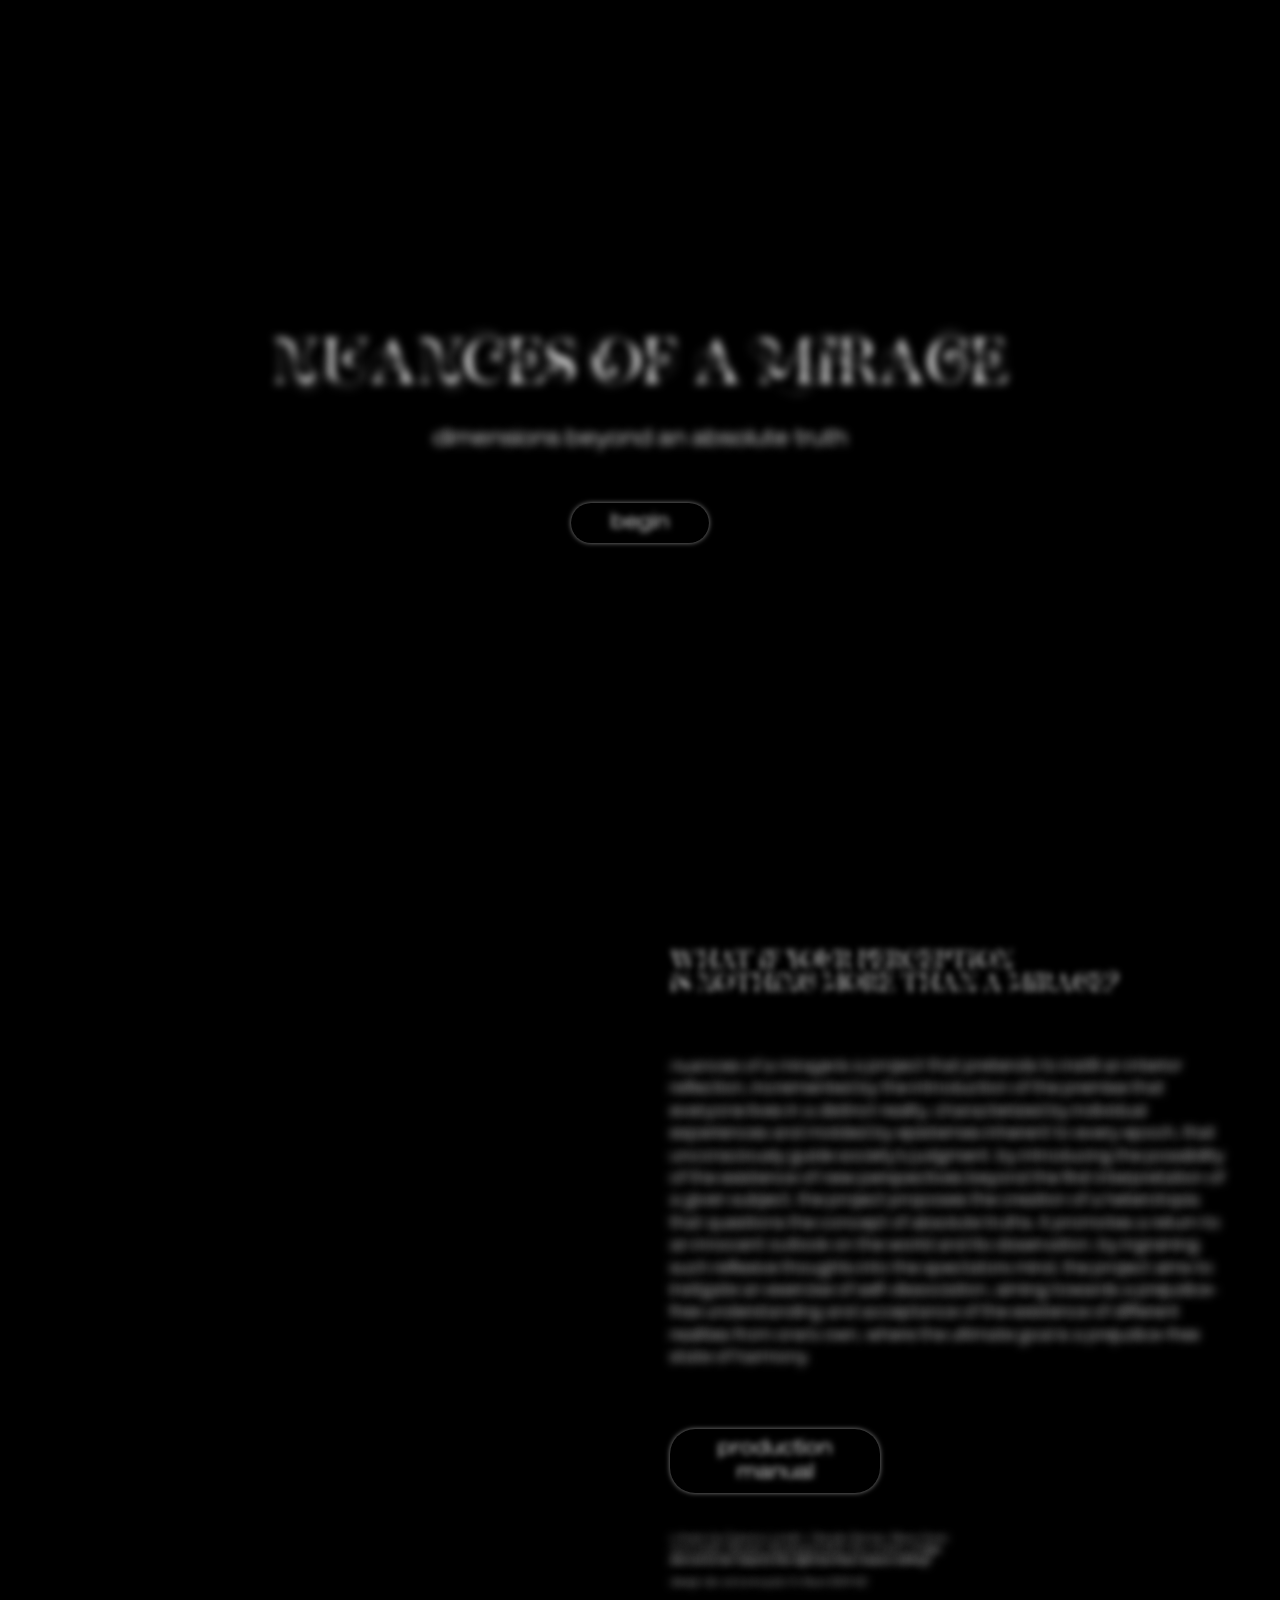
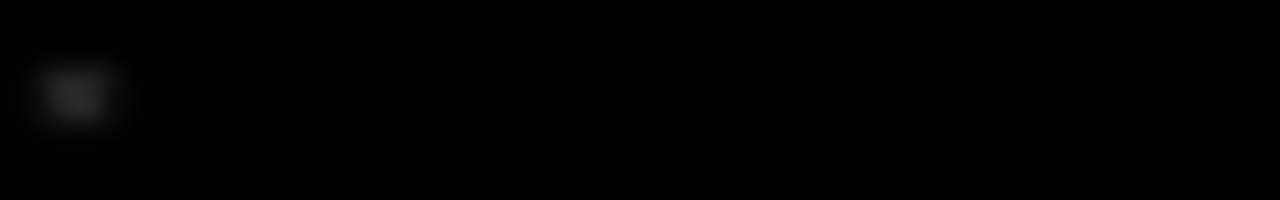
==== index.html @ ebb45f83 "Add files via upload" ====
<!DOCTYPE html>
<html>

<head>
    <meta charset="UTF-8" />
    <meta http-equiv="X-UA-Compatible" content="IE=edge" />
    <meta name="viewport" content="width=device-width, initial-scale=1.0" />
    <link rel="stylesheet" type="text/css" href="css/style.css" />
    <title>nuances of a mirage</title>
</head>

<body>
    <!-- bg -->
    <video autoplay loop muted src="css/data/bgvideo.mp4" class="video-bg"></video>

    <!-- cursor -->
    <div id="cursor"></div>

    <!-- content -->
    <div class="content">
        <section>

            <!-- landing page -->
            <div class="title-section">
                <div class="title-div">
                    <div class="title">
                        <!-- <img src="css/data/sequece.gif"> -->
                        <h1>nuances of a mirage</h1>
                    </div>
                    <div class="subtitle">
                        <p>dimensions beyond an absolute truth</p>
                    </div>
                </div>
                <div class="button"><a href="projectroom.html">begin</a></div>
            </div>

            <!-- about -->
            <div class="about-section">
                <div class="video-div">
                    <div class="watchtrailer">
                        <div class="watchtrailer-button"><a href="#">watch trailer</a></div>
                    </div>
                    <video class="actual-video" autoplay loop muted src="css/data/teaserr.mp4"></video>
                </div>
                <div class="about-div">
                    <div class="mote">
                        <p>what if your perception <br> is nothing more than a mirage?</p>
                    </div>
                    <div class="about-text">
                        <p><i>nuances of a mirage</i> is a project that pretends
                            to instill an interior reflection, incremented by the introduction of
                            the premise that everyone lives in a distinct reality, characterized by
                            individual experiences and molded by epistemes inherent to every epoch,
                            that unconsciously guide society’s judgment. by introducing the possibility
                            of the existence of new perspectives beyond the first interpretation of a
                            given subject, the project proposes the creation of a heterotopia that
                            questions the concept of absolute truths. it promotes a return to an innocent
                            outlook on the world and its observation. by ingraining such reflexive thoughts
                            into the spectators mind, the project aims to instigate an exercise of
                            self-dissociation,
                            aiming towards a prejudice-free understanding and acceptance of the existence of
                            different realities from one’s own, where the ultimate goal is a prejudice-free state
                            of harmony.</p>
                    </div>
                    <div class="manual-button-div">
                        <div class="button"><a href="manual.html">production manual</a></div>
                    </div>
                    <div class="credits">
                        <p>a fiction by Catarina Landim, Cláudia Gomes, Maria Horta and Vadym Skaskiv developed
                            within
                            the context of <b> now she turns her head to the right but that means nothing*</b></p>
                        <br>
                        <p>design de comunicação VI_fbaul 2021/22</p>
                    </div>
                </div>
            </div>
        </section>
    </div>

    <!-- script -->
    <script src="js/script.js"></script>
</body>

</html>
---- css/style.css ----
@font-face {
  font-family: moreAloof;
  src: url(data/MoreAloofTypeface.otf);
}

@font-face {
  font-family: helveticaExt;
  src: url(data/HelveticaNeue-LightExt.otf);
}

@font-face {
  font-family: helveticaExtIt;
  src: url(data/HelveticaNeue-LightExtObl.otf);
}

* {
  margin: 0;
  padding: 0;
  cursor: none;
  -webkit-box-sizing: border-box;
          box-sizing: border-box;
}

body {
  position: relative;
  width: 100%;
  background-color: #000;
  display: -webkit-box;
  display: -ms-flexbox;
  display: flex;
  -webkit-box-orient: vertical;
  -webkit-box-direction: normal;
      -ms-flex-direction: column;
          flex-direction: column;
  -webkit-box-align: center;
      -ms-flex-align: center;
          align-items: center;
}

.video-bg {
  position: absolute;
  right: 0;
  bottom: 0;
  min-height: 100%;
  min-width: 100%;
}

#cursor {
  position: absolute;
  width: 30px;
  height: 30px;
  border-radius: 50px;
  background: #fff;
  pointer-events: none;
  -webkit-transform: translate(-50%, -50%);
          transform: translate(-50%, -50%);
  mix-blend-mode: soft-light;
  -webkit-transform-origin: 80% 80%;
          transform-origin: 80% 80%;
  -webkit-transition: -webkit-transform 0.5s ease-in-out;
  transition: -webkit-transform 0.5s ease-in-out;
  transition: transform 0.5s ease-in-out;
  transition: transform 0.5s ease-in-out, -webkit-transform 0.5s ease-in-out;
  -webkit-animation: borderAnim 4s linear infinite;
          animation: borderAnim 4s linear infinite;
  -webkit-animation-name: none;
          animation-name: none;
  z-index: 999;
}

.content {
  width: 100%;
}

section {
  -webkit-transition: -webkit-transform 0.25s;
  transition: -webkit-transform 0.25s;
  transition: transform 0.25s;
  transition: transform 0.25s, -webkit-transform 0.25s;
  will-change: transform;
  display: -webkit-box;
  display: -ms-flexbox;
  display: flex;
  -webkit-box-orient: vertical;
  -webkit-box-direction: normal;
      -ms-flex-direction: column;
          flex-direction: column;
  -webkit-box-align: center;
      -ms-flex-align: center;
          align-items: center;
}

.title-section {
  position: relative;
  max-width: 1200px;
  min-width: 500px;
  height: 100vh;
  display: -webkit-box;
  display: -ms-flexbox;
  display: flex;
  -webkit-box-orient: vertical;
  -webkit-box-direction: normal;
      -ms-flex-direction: column;
          flex-direction: column;
  -webkit-box-pack: center;
      -ms-flex-pack: center;
          justify-content: center;
  -webkit-box-align: center;
      -ms-flex-align: center;
          align-items: center;
  text-align: center;
}

.title-div {
  color: transparent;
  text-shadow: 0 0 8px #fff;
  -webkit-transition: .6s ease;
  transition: .6s ease;
}

.title-div:hover {
  color: #fff;
  text-shadow: 0 0 12px #d4faff;
}

.title {
  width: 100%;
  -webkit-box-pack: center;
      -ms-flex-pack: center;
          justify-content: center;
  padding: 10px;
}

h1 {
  font-family: moreAloof;
  font-size: 4rem;
  font-weight: normal;
  text-transform: uppercase;
}

.subtitle {
  width: 100%;
  -webkit-box-pack: center;
      -ms-flex-pack: center;
          justify-content: center;
  font-family: helveticaExt;
  font-size: 1.4rem;
  padding: 20px;
}

.menu {
  position: relative;
  display: -webkit-box;
  display: -ms-flexbox;
  display: flex;
  -webkit-box-orient: vertical;
  -webkit-box-direction: normal;
      -ms-flex-direction: column;
          flex-direction: column;
  -webkit-box-align: center;
      -ms-flex-align: center;
          align-items: center;
  padding: 20px;
}

.button {
  margin: 30px;
  font-family: helveticaExt;
  font-size: 1.3rem;
  cursor: none;
  text-align: center;
  color: transparent;
  text-shadow: 0 0 6px #fff;
  -webkit-box-shadow: 0 0 5px rgba(255, 255, 255, 0.521);
          box-shadow: 0 0 5px rgba(255, 255, 255, 0.521);
  -webkit-transition: .6s ease;
  transition: .6s ease;
  border-radius: 25px;
  padding-left: 40px;
  padding-right: 40px;
  padding-top: 8px;
  padding-bottom: 8px;
}

.button a {
  text-decoration: none;
  list-style: none;
  color: transparent;
}

.button:hover {
  -webkit-transform: scale(1.1);
          transform: scale(1.1);
  -webkit-box-shadow: 0 0 0 #fff;
          box-shadow: 0 0 0 #fff;
  text-shadow: 0 0 0 rgba(0, 0, 0, 0.5);
  background-color: white;
}

.about-section {
  width: 100%;
  min-height: 100vh;
  margin: 100px, auto;
  position: relative;
  display: -webkit-box;
  display: -ms-flexbox;
  display: flex;
}

.video-div {
  width: 50vh;
  height: 100vh;
  -webkit-box-flex: 1;
      -ms-flex: 1;
          flex: 1;
  -webkit-filter: blur(10px);
          filter: blur(10px);
  -webkit-transition: 1s;
  transition: 1s;
  overflow: hidden;
}

.video-div:hover {
  -webkit-box-flex: 2;
      -ms-flex: 2;
          flex: 2;
  -webkit-filter: blur(0);
          filter: blur(0);
}

.actual-video {
  height: 100%;
}

.watchtrailer {
  width: 20%;
  z-index: 1;
  position: absolute;
  margin-bottom: 10vh;
  margin-top: 85vh;
}

.watchtrailer-button {
  font-family: helveticaExt;
  font-size: 1.3rem;
  cursor: none;
  text-align: center;
  color: transparent;
  text-shadow: 0 0 6px #fff;
  -webkit-box-shadow: 0 0 5px rgba(255, 255, 255, 0.521);
          box-shadow: 0 0 5px rgba(255, 255, 255, 0.521);
  -webkit-transition: .6s ease;
  transition: .6s ease;
  border-radius: 25px;
  padding-left: 5%;
  padding-right: 5%;
  padding-top: 8px;
  padding-bottom: 8px;
  margin-left: 30px;
}

.watchtrailer-button a {
  text-decoration: none;
  list-style: none;
  color: transparent;
}

.watchtrailer-button:hover {
  -webkit-transform: scale(1.1);
          transform: scale(1.1);
  -webkit-box-shadow: 0 0 0 #fff;
          box-shadow: 0 0 0 #fff;
  text-shadow: 0 0 0 rgba(0, 0, 0, 0.5);
  background-color: white;
}

.about-div {
  width: 50%;
  height: 100%;
  -webkit-box-flex: 1;
      -ms-flex: 1;
          flex: 1;
  -webkit-transition: 1s;
  transition: 1s;
  padding: 20px;
  display: -webkit-box;
  display: -ms-flexbox;
  display: flex;
  -webkit-box-orient: vertical;
  -webkit-box-direction: normal;
      -ms-flex-direction: column;
          flex-direction: column;
  -webkit-box-pack: center;
      -ms-flex-pack: center;
          justify-content: center;
}

.manual-button-div {
  width: 42%;
}

.mote {
  font-family: moreAloof;
  font-size: 2rem;
  padding: 30px;
  color: transparent;
  text-shadow: 0 0 6px #fff;
  -webkit-transition: .6s ease;
  transition: .6s ease;
}

.mote:hover {
  text-shadow: 0 0 0 #fff;
}

.about-text {
  max-width: 700px;
  font-family: helveticaExt;
  font-size: 1.1rem;
  line-height: 1.4;
  color: #fff;
  padding: 30px;
  color: transparent;
  text-shadow: 0 0 10px #fff;
  -webkit-transition: .6s ease;
  transition: .6s ease;
}

.about-text:hover {
  text-shadow: 0 0 0 #fff;
}

.credits {
  font-family: helveticaExtIt;
  font-size: 0.8rem;
  margin-top: 10px;
  padding-left: 30px;
  width: 50%;
  color: transparent;
  text-shadow: 0 0 10px #fff;
  -webkit-transition: .6s ease;
  transition: .6s ease;
}

.credits:hover {
  text-shadow: 0 0 0 #fff;
}

@-webkit-keyframes borderAnim {
  0%,
  100% {
    border-radius: 30% 70% 70% 30% / 30% 30% 70% 70%;
  }
  25%,
  75% {
    border-radius: 64% 36% 72% 28% / 35% 60% 40% 65%;
  }
  50% {
    border-radius: 46% 54% 38% 62% / 66% 38% 62% 34%;
  }
}

@keyframes borderAnim {
  0%,
  100% {
    border-radius: 30% 70% 70% 30% / 30% 30% 70% 70%;
  }
  25%,
  75% {
    border-radius: 64% 36% 72% 28% / 35% 60% 40% 65%;
  }
  50% {
    border-radius: 46% 54% 38% 62% / 66% 38% 62% 34%;
  }
}

@media only screen and (max-width: 1500px) {
  .video-div {
    height: 100vh;
    width: 40vw;
  }
  .video-div:hover {
    -webkit-box-flex: 1.4;
        -ms-flex: 1.4;
            flex: 1.4;
    height: 100%;
  }
  .actual-video {
    height: 100%;
  }
  .watchtrailer {
    margin-bottom: 10vh;
    margin-top: 85vh;
  }
  .watchtrailer-button {
    font-size: 1.3rem;
  }
  .manual-button-div {
    width: 30vh;
  }
  .mote {
    font-size: 1.6rem;
  }
  .mote:hover {
    text-shadow: 0 0 0 #fff;
  }
  .about-text {
    font-size: 1rem;
  }
  .credits {
    font-size: 0.6rem;
  }
}
/*# sourceMappingURL=style.css.map */
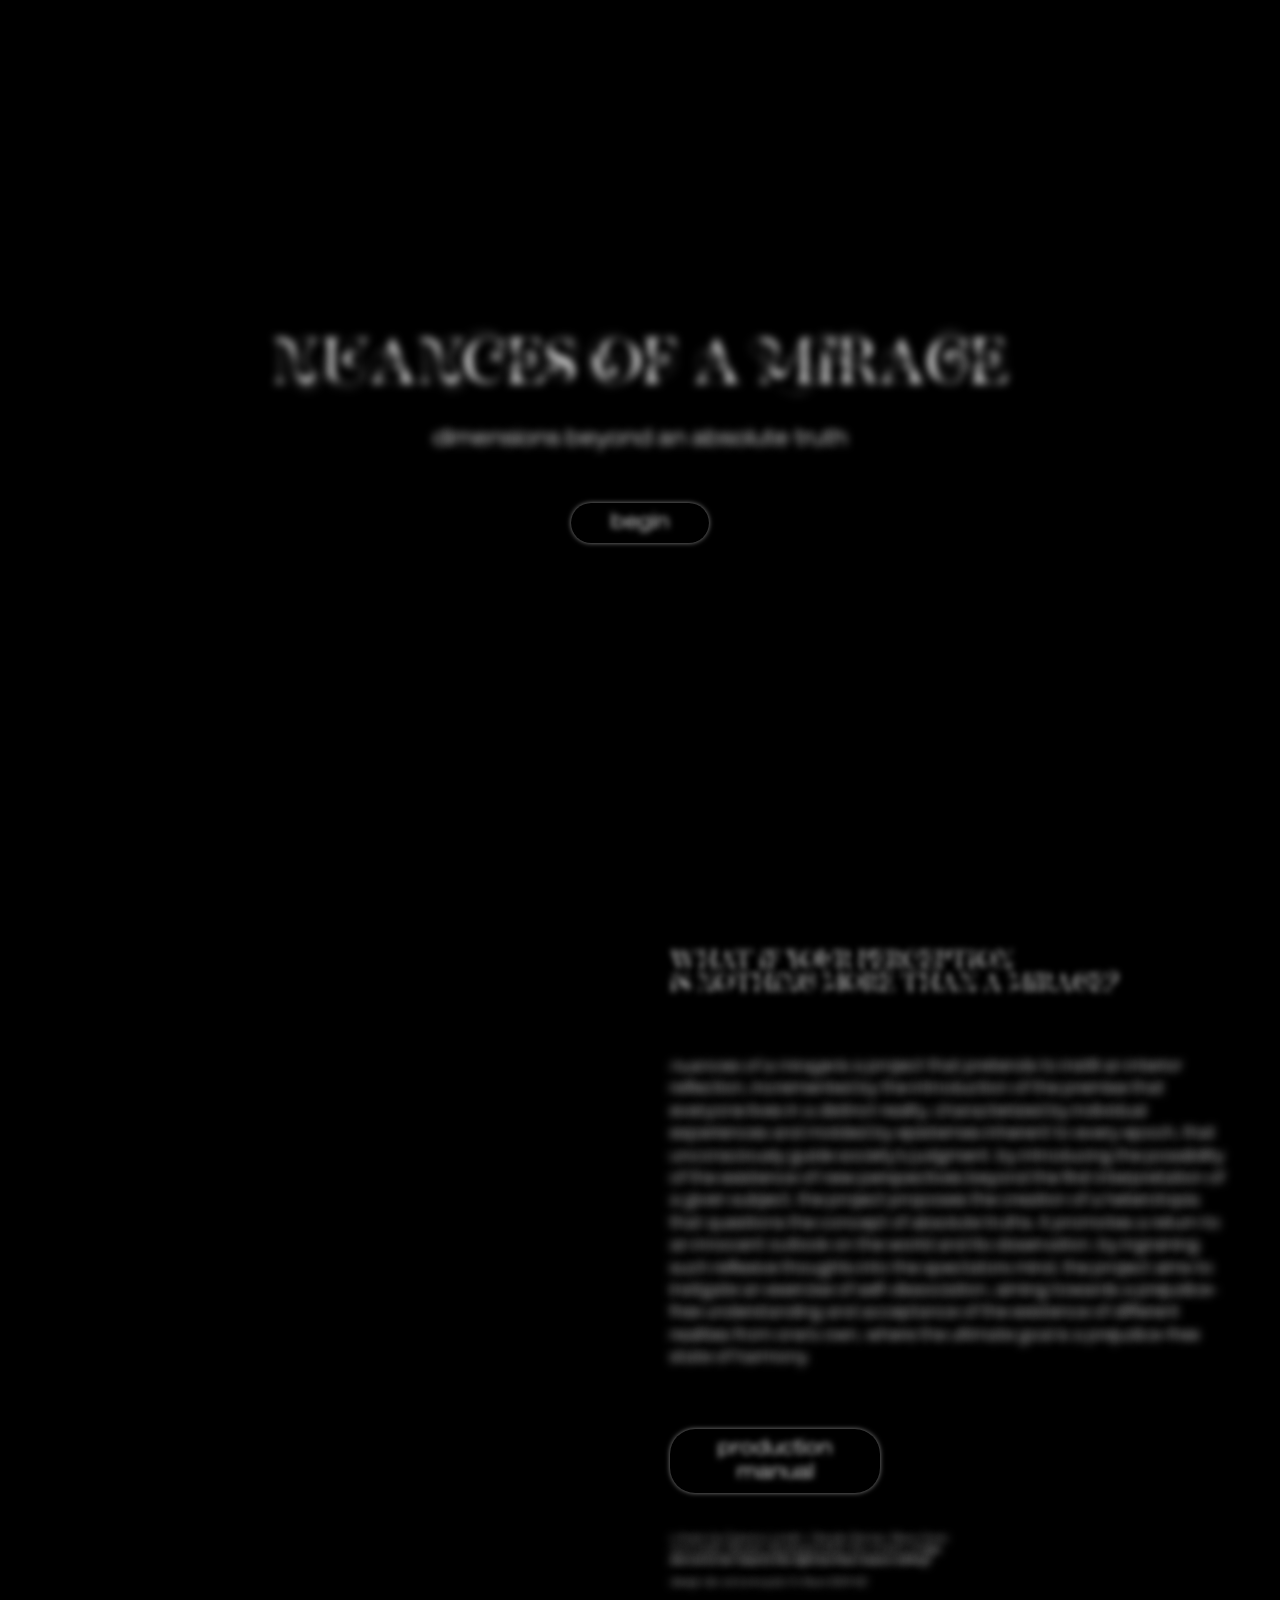
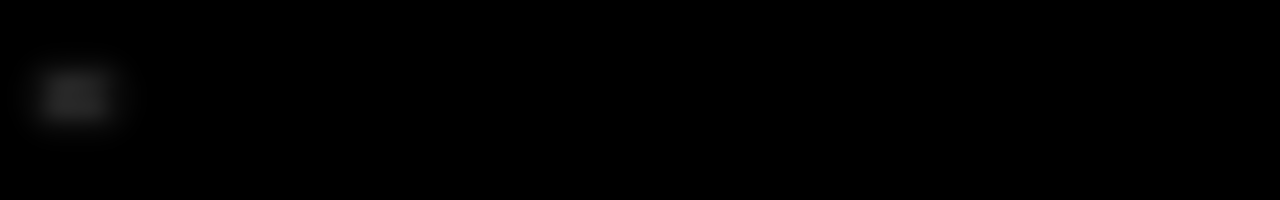
==== commit d8194e54: "Add files via upload" ====
--- a/index.html
+++ b/index.html
@@ -38,7 +38,7 @@
             <div class="about-section">
                 <div class="video-div">
                     <div class="watchtrailer">
-                        <div class="watchtrailer-button"><a href="#">watch trailer</a></div>
+                        <div class="watchtrailer-button"><a href="#">watch teaser</a></div>
                     </div>
                     <video class="actual-video" autoplay loop muted src="css/data/teaserr.mp4"></video>
                 </div>
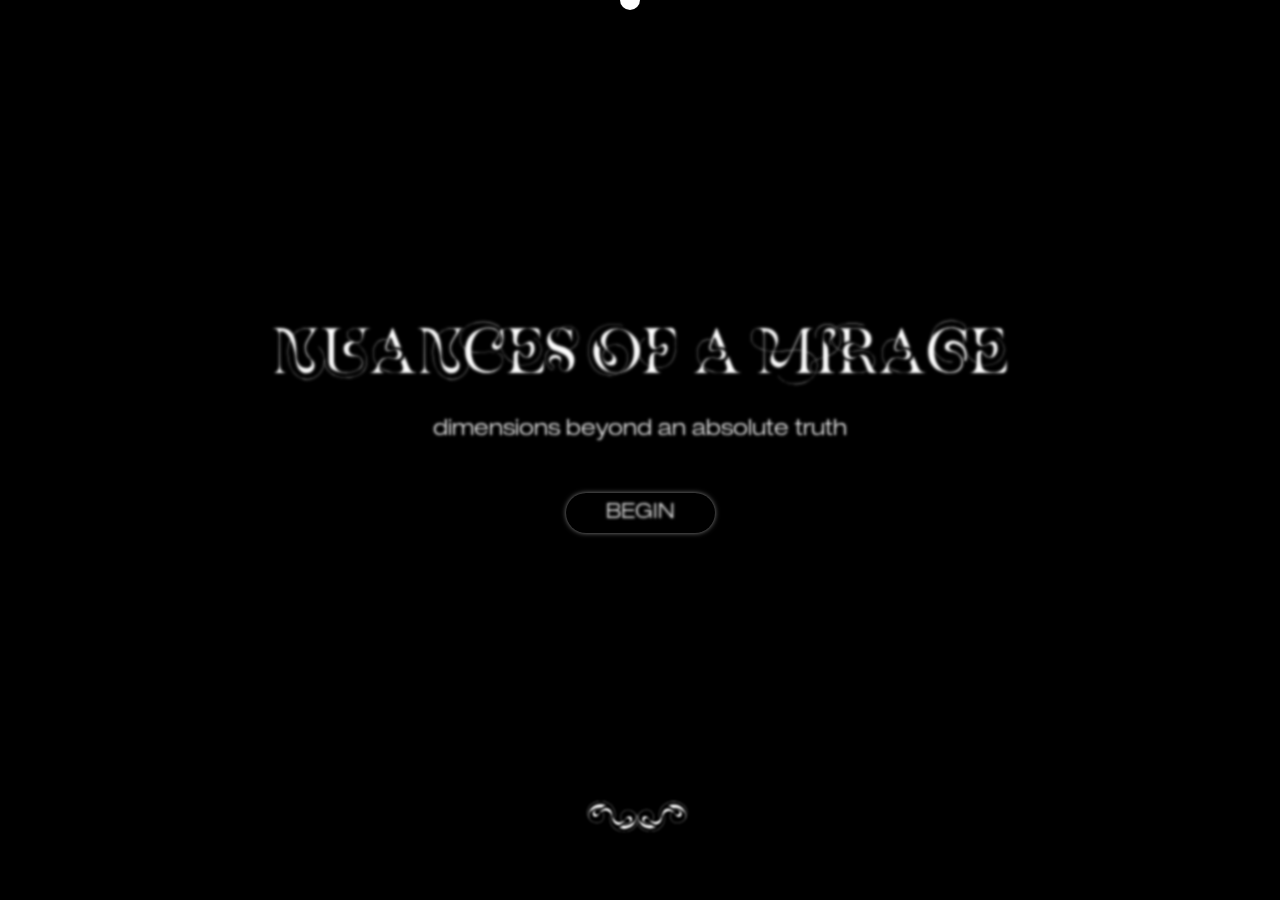
==== commit 86f5892b: "Add files via upload" ====
--- a/index.html
+++ b/index.html
@@ -11,7 +11,7 @@
 
 <body>
     <!-- bg -->
-    <video autoplay loop muted src="css/data/bgvideo.mp4" class="video-bg"></video>
+    <video autoplay loop muted src="css/data/vid_bg.mp4" class="video-bg"></video>
 
     <!-- cursor -->
     <div id="cursor"></div>
@@ -19,7 +19,6 @@
     <!-- content -->
     <div class="content">
         <section>
-
             <!-- landing page -->
             <div class="title-section">
                 <div class="title-div">
@@ -31,52 +30,14 @@
                         <p>dimensions beyond an absolute truth</p>
                     </div>
                 </div>
-                <div class="button"><a href="projectroom.html">begin</a></div>
-            </div>
-
-            <!-- about -->
-            <div class="about-section">
-                <div class="video-div">
-                    <div class="watchtrailer">
-                        <div class="watchtrailer-button"><a href="#">watch teaser</a></div>
-                    </div>
-                    <video class="actual-video" autoplay loop muted src="css/data/teaserr.mp4"></video>
-                </div>
-                <div class="about-div">
-                    <div class="mote">
-                        <p>what if your perception <br> is nothing more than a mirage?</p>
-                    </div>
-                    <div class="about-text">
-                        <p><i>nuances of a mirage</i> is a project that pretends
-                            to instill an interior reflection, incremented by the introduction of
-                            the premise that everyone lives in a distinct reality, characterized by
-                            individual experiences and molded by epistemes inherent to every epoch,
-                            that unconsciously guide society’s judgment. by introducing the possibility
-                            of the existence of new perspectives beyond the first interpretation of a
-                            given subject, the project proposes the creation of a heterotopia that
-                            questions the concept of absolute truths. it promotes a return to an innocent
-                            outlook on the world and its observation. by ingraining such reflexive thoughts
-                            into the spectators mind, the project aims to instigate an exercise of
-                            self-dissociation,
-                            aiming towards a prejudice-free understanding and acceptance of the existence of
-                            different realities from one’s own, where the ultimate goal is a prejudice-free state
-                            of harmony.</p>
-                    </div>
-                    <div class="manual-button-div">
-                        <div class="button"><a href="manual.html">production manual</a></div>
-                    </div>
-                    <div class="credits">
-                        <p>a fiction by Catarina Landim, Cláudia Gomes, Maria Horta and Vadym Skaskiv developed
-                            within
-                            the context of <b> now she turns her head to the right but that means nothing*</b></p>
-                        <br>
-                        <p>design de comunicação VI_fbaul 2021/22</p>
-                    </div>
+                <div class="button">
+                    <a href="fiction.html">begin</a>
                 </div>
             </div>
+            <img src="css/data/figura.png" class="symbol">
         </section>
     </div>
-
+    
     <!-- script -->
     <script src="js/script.js"></script>
 </body>
--- a/css/style.css
+++ b/css/style.css
@@ -39,22 +39,22 @@
 
 .video-bg {
   position: absolute;
+  opacity: 70%;
   right: 0;
   bottom: 0;
-  min-height: 100%;
-  min-width: 100%;
+  min-height: 100vh;
 }
 
 #cursor {
   position: absolute;
-  width: 30px;
-  height: 30px;
+  width: 20px;
+  height: 20px;
   border-radius: 50px;
   background: #fff;
   pointer-events: none;
   -webkit-transform: translate(-50%, -50%);
           transform: translate(-50%, -50%);
-  mix-blend-mode: soft-light;
+  mix-blend-mode: difference;
   -webkit-transform-origin: 80% 80%;
           transform-origin: 80% 80%;
   -webkit-transition: -webkit-transform 0.5s ease-in-out;
@@ -73,6 +73,7 @@
 }
 
 section {
+  height: 100vh;
   -webkit-transition: -webkit-transform 0.25s;
   transition: -webkit-transform 0.25s;
   transition: transform 0.25s;
@@ -88,13 +89,15 @@
   -webkit-box-align: center;
       -ms-flex-align: center;
           align-items: center;
+  mix-blend-mode: difference;
 }
 
 .title-section {
   position: relative;
   max-width: 1200px;
   min-width: 500px;
-  height: 100vh;
+  padding-top: 100px;
+  height: 100%;
   display: -webkit-box;
   display: -ms-flexbox;
   display: flex;
@@ -113,7 +116,7 @@
 
 .title-div {
   color: transparent;
-  text-shadow: 0 0 8px #fff;
+  text-shadow: 0 0 3px #fff;
   -webkit-transition: .6s ease;
   transition: .6s ease;
 }
@@ -145,21 +148,6 @@
           justify-content: center;
   font-family: helveticaExt;
   font-size: 1.4rem;
-  padding: 20px;
-}
-
-.menu {
-  position: relative;
-  display: -webkit-box;
-  display: -ms-flexbox;
-  display: flex;
-  -webkit-box-orient: vertical;
-  -webkit-box-direction: normal;
-      -ms-flex-direction: column;
-          flex-direction: column;
-  -webkit-box-align: center;
-      -ms-flex-align: center;
-          align-items: center;
   padding: 20px;
 }
 
@@ -170,14 +158,12 @@
   cursor: none;
   text-align: center;
   color: transparent;
-  text-shadow: 0 0 6px #fff;
+  text-shadow: 0 0 3px #fff;
   -webkit-box-shadow: 0 0 5px rgba(255, 255, 255, 0.521);
           box-shadow: 0 0 5px rgba(255, 255, 255, 0.521);
   -webkit-transition: .6s ease;
   transition: .6s ease;
   border-radius: 25px;
-  padding-left: 40px;
-  padding-right: 40px;
   padding-top: 8px;
   padding-bottom: 8px;
 }
@@ -186,6 +172,9 @@
   text-decoration: none;
   list-style: none;
   color: transparent;
+  text-transform: uppercase;
+  padding-left: 40px;
+  padding-right: 40px;
 }
 
 .button:hover {
@@ -197,153 +186,22 @@
   background-color: white;
 }
 
-.about-section {
-  width: 100%;
-  min-height: 100vh;
-  margin: 100px, auto;
-  position: relative;
-  display: -webkit-box;
-  display: -ms-flexbox;
-  display: flex;
-}
-
-.video-div {
-  width: 50vh;
-  height: 100vh;
-  -webkit-box-flex: 1;
-      -ms-flex: 1;
-          flex: 1;
-  -webkit-filter: blur(10px);
-          filter: blur(10px);
+.symbol {
+  position: static;
+  width: 220px;
+  margin-bottom: 50px;
+  -webkit-box-align: center;
+      -ms-flex-align: center;
+          align-items: center;
+  -webkit-filter: blur(1px);
+          filter: blur(1px);
+}
+
+.symbol:hover {
   -webkit-transition: 1s;
   transition: 1s;
-  overflow: hidden;
-}
-
-.video-div:hover {
-  -webkit-box-flex: 2;
-      -ms-flex: 2;
-          flex: 2;
   -webkit-filter: blur(0);
           filter: blur(0);
-}
-
-.actual-video {
-  height: 100%;
-}
-
-.watchtrailer {
-  width: 20%;
-  z-index: 1;
-  position: absolute;
-  margin-bottom: 10vh;
-  margin-top: 85vh;
-}
-
-.watchtrailer-button {
-  font-family: helveticaExt;
-  font-size: 1.3rem;
-  cursor: none;
-  text-align: center;
-  color: transparent;
-  text-shadow: 0 0 6px #fff;
-  -webkit-box-shadow: 0 0 5px rgba(255, 255, 255, 0.521);
-          box-shadow: 0 0 5px rgba(255, 255, 255, 0.521);
-  -webkit-transition: .6s ease;
-  transition: .6s ease;
-  border-radius: 25px;
-  padding-left: 5%;
-  padding-right: 5%;
-  padding-top: 8px;
-  padding-bottom: 8px;
-  margin-left: 30px;
-}
-
-.watchtrailer-button a {
-  text-decoration: none;
-  list-style: none;
-  color: transparent;
-}
-
-.watchtrailer-button:hover {
-  -webkit-transform: scale(1.1);
-          transform: scale(1.1);
-  -webkit-box-shadow: 0 0 0 #fff;
-          box-shadow: 0 0 0 #fff;
-  text-shadow: 0 0 0 rgba(0, 0, 0, 0.5);
-  background-color: white;
-}
-
-.about-div {
-  width: 50%;
-  height: 100%;
-  -webkit-box-flex: 1;
-      -ms-flex: 1;
-          flex: 1;
-  -webkit-transition: 1s;
-  transition: 1s;
-  padding: 20px;
-  display: -webkit-box;
-  display: -ms-flexbox;
-  display: flex;
-  -webkit-box-orient: vertical;
-  -webkit-box-direction: normal;
-      -ms-flex-direction: column;
-          flex-direction: column;
-  -webkit-box-pack: center;
-      -ms-flex-pack: center;
-          justify-content: center;
-}
-
-.manual-button-div {
-  width: 42%;
-}
-
-.mote {
-  font-family: moreAloof;
-  font-size: 2rem;
-  padding: 30px;
-  color: transparent;
-  text-shadow: 0 0 6px #fff;
-  -webkit-transition: .6s ease;
-  transition: .6s ease;
-}
-
-.mote:hover {
-  text-shadow: 0 0 0 #fff;
-}
-
-.about-text {
-  max-width: 700px;
-  font-family: helveticaExt;
-  font-size: 1.1rem;
-  line-height: 1.4;
-  color: #fff;
-  padding: 30px;
-  color: transparent;
-  text-shadow: 0 0 10px #fff;
-  -webkit-transition: .6s ease;
-  transition: .6s ease;
-}
-
-.about-text:hover {
-  text-shadow: 0 0 0 #fff;
-}
-
-.credits {
-  font-family: helveticaExtIt;
-  font-size: 0.8rem;
-  margin-top: 10px;
-  padding-left: 30px;
-  width: 50%;
-  color: transparent;
-  text-shadow: 0 0 10px #fff;
-  -webkit-transition: .6s ease;
-  transition: .6s ease;
-}
-
-.credits:hover {
-  text-shadow: 0 0 0 #fff;
 }
 
 @-webkit-keyframes borderAnim {
@@ -373,42 +231,4 @@
     border-radius: 46% 54% 38% 62% / 66% 38% 62% 34%;
   }
 }
-
-@media only screen and (max-width: 1500px) {
-  .video-div {
-    height: 100vh;
-    width: 40vw;
-  }
-  .video-div:hover {
-    -webkit-box-flex: 1.4;
-        -ms-flex: 1.4;
-            flex: 1.4;
-    height: 100%;
-  }
-  .actual-video {
-    height: 100%;
-  }
-  .watchtrailer {
-    margin-bottom: 10vh;
-    margin-top: 85vh;
-  }
-  .watchtrailer-button {
-    font-size: 1.3rem;
-  }
-  .manual-button-div {
-    width: 30vh;
-  }
-  .mote {
-    font-size: 1.6rem;
-  }
-  .mote:hover {
-    text-shadow: 0 0 0 #fff;
-  }
-  .about-text {
-    font-size: 1rem;
-  }
-  .credits {
-    font-size: 0.6rem;
-  }
-}
 /*# sourceMappingURL=style.css.map */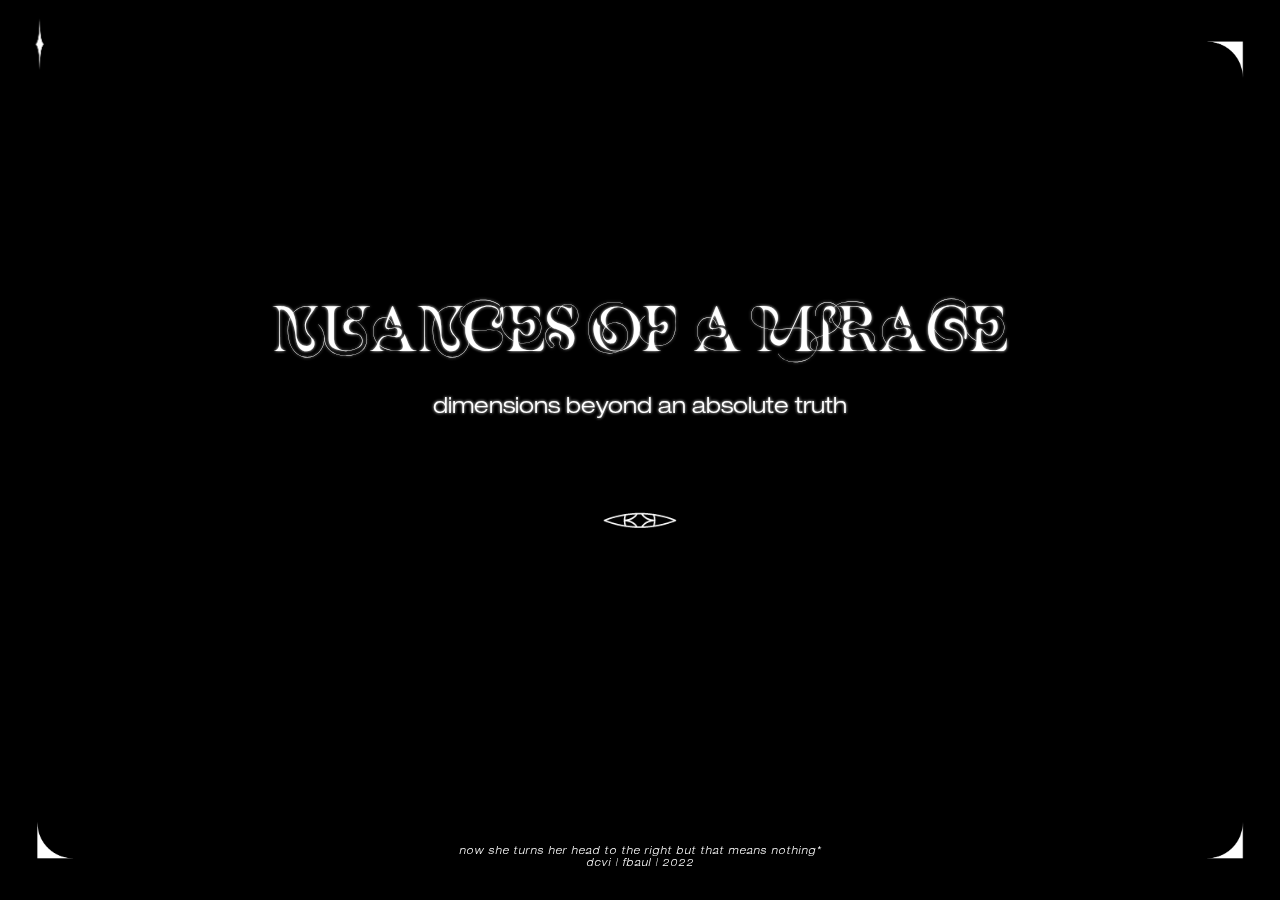
==== commit bac8b6f1: "Add files via upload" ====
--- a/index.html
+++ b/index.html
@@ -6,6 +6,7 @@
     <meta http-equiv="X-UA-Compatible" content="IE=edge" />
     <meta name="viewport" content="width=device-width, initial-scale=1.0" />
     <link rel="stylesheet" type="text/css" href="css/style.css" />
+    <link rel="icon" type="image/x-icon" href="css/data/eye_icon.png">
     <title>nuances of a mirage</title>
 </head>
 
@@ -16,14 +17,29 @@
     <!-- cursor -->
     <div id="cursor"></div>
 
+    <!-- menu -->
+    <div class="menu-trigger">
+        <div class="menu-btn"><img src="css/data/ster.gif" width="60" height="60"></div>
+        <div class="menu">
+          <ul>
+            <li><a href="insights.html">insights</a></li>
+            <li><a href="fiction.html">nuances</a></li>
+            <li><a href="outsights.html">outsights</a></li>
+            <li><a href="manual.html">process</a></li>
+          </ul>
+        </div>
+      </div>
+
     <!-- content -->
     <div class="content">
+        <div class="corner-top-right"><img src="css/data/canto_top_right.png" width="70" height="70"></div>
+        <div class="corner-bottom-right"><img src="css/data/canto_btm_right.png" width="70" height="70"></div>
+        <div class="corner-bottom-left"><img src="css/data/canto_btm_left.png" width="70" height="70"></div>
         <section>
             <!-- landing page -->
             <div class="title-section">
                 <div class="title-div">
                     <div class="title">
-                        <!-- <img src="css/data/sequece.gif"> -->
                         <h1>nuances of a mirage</h1>
                     </div>
                     <div class="subtitle">
@@ -31,10 +47,12 @@
                     </div>
                 </div>
                 <div class="button">
-                    <a href="fiction.html">begin</a>
-                </div>
+                    <a href="fiction.html"><img src="css/data/eye.gif" width="120"></a>
+                </div>            
             </div>
-            <img src="css/data/figura.png" class="symbol">
+            <div class="desc">
+                <p>now she turns her head to the right but that means nothing* <br> dcvi | fbaul  | 2022</p>
+            </div>
         </section>
     </div>
     
--- a/css/style.css
+++ b/css/style.css
@@ -35,14 +35,15 @@
   -webkit-box-align: center;
       -ms-flex-align: center;
           align-items: center;
+  overflow: hidden;
 }
 
 .video-bg {
   position: absolute;
-  opacity: 70%;
-  right: 0;
+  min-width: 100%;
+  min-height: 100vh;
+  left: 0;
   bottom: 0;
-  min-height: 100vh;
 }
 
 #cursor {
@@ -54,7 +55,7 @@
   pointer-events: none;
   -webkit-transform: translate(-50%, -50%);
           transform: translate(-50%, -50%);
-  mix-blend-mode: difference;
+  mix-blend-mode: soft-light;
   -webkit-transform-origin: 80% 80%;
           transform-origin: 80% 80%;
   -webkit-transition: -webkit-transform 0.5s ease-in-out;
@@ -68,12 +69,106 @@
   z-index: 999;
 }
 
+.menu-trigger {
+  position: fixed;
+  top: 15px;
+  left: 10px;
+  width: 50px;
+  cursor: none;
+  z-index: 10;
+  mix-blend-mode: difference;
+}
+
+.menu-trigger:hover > .menu {
+  -webkit-transform: translateX(20px);
+          transform: translateX(20px);
+}
+
+.menu-trigger > a {
+  -webkit-transition: all 0.4s ease;
+  transition: all 0.4s ease;
+  position: absolute;
+  z-index: 10;
+}
+
+.menu {
+  position: absolute;
+  top: 0;
+  left: 10;
+  height: 100%;
+  display: -webkit-box;
+  display: -ms-flexbox;
+  display: flex;
+  -webkit-box-orient: vertical;
+  -webkit-box-direction: normal;
+      -ms-flex-direction: column;
+          flex-direction: column;
+  -webkit-box-align: center;
+      -ms-flex-align: center;
+          align-items: center;
+  -webkit-transform: translateX(calc(-100% + 51px));
+          transform: translateX(calc(-100% + 51px));
+  -webkit-transition: all 0.8s ease;
+  transition: all 0.8s ease;
+  padding-top: 10vh;
+  will-change: transform;
+}
+
+.menu > ul > li {
+  color: #f9f9ed;
+  font-size: 20px;
+  font-family: helveticaExt;
+  cursor: none;
+  padding: 60px 0px 0px 180px;
+  width: 200px;
+  overflow: hidden;
+  -webkit-writing-mode: vertical-lr;
+      -ms-writing-mode: tb-lr;
+          writing-mode: vertical-lr;
+  -webkit-transform: rotate(-180deg);
+          transform: rotate(-180deg);
+}
+
+li > a {
+  color: #fff;
+  text-decoration: none;
+  list-style: none;
+}
+
+li > a:hover {
+  opacity: 30%;
+  -webkit-transition: all 0.8s ease;
+  transition: all 0.8s ease;
+}
+
 .content {
   width: 100%;
 }
 
+.corner-top-right {
+  position: fixed;
+  top: 25px;
+  right: 20px;
+  mix-blend-mode: difference;
+}
+
+.corner-bottom-right {
+  position: fixed;
+  bottom: 20px;
+  right: 20px;
+  mix-blend-mode: difference;
+}
+
+.corner-bottom-left {
+  position: fixed;
+  bottom: 20px;
+  left: 20px;
+  mix-blend-mode: difference;
+}
+
 section {
   height: 100vh;
+  width: auto;
   -webkit-transition: -webkit-transform 0.25s;
   transition: -webkit-transform 0.25s;
   transition: transform 0.25s;
@@ -96,7 +191,6 @@
   position: relative;
   max-width: 1200px;
   min-width: 500px;
-  padding-top: 100px;
   height: 100%;
   display: -webkit-box;
   display: -ms-flexbox;
@@ -115,15 +209,10 @@
 }
 
 .title-div {
-  color: transparent;
+  color: #fff;
   text-shadow: 0 0 3px #fff;
   -webkit-transition: .6s ease;
   transition: .6s ease;
-}
-
-.title-div:hover {
-  color: #fff;
-  text-shadow: 0 0 12px #d4faff;
 }
 
 .title {
@@ -152,56 +241,34 @@
 }
 
 .button {
-  margin: 30px;
-  font-family: helveticaExt;
-  font-size: 1.3rem;
+  margin: 20px;
   cursor: none;
-  text-align: center;
-  color: transparent;
-  text-shadow: 0 0 3px #fff;
-  -webkit-box-shadow: 0 0 5px rgba(255, 255, 255, 0.521);
-          box-shadow: 0 0 5px rgba(255, 255, 255, 0.521);
+  text-shadow: 0 0 0px #fff;
   -webkit-transition: .6s ease;
   transition: .6s ease;
-  border-radius: 25px;
-  padding-top: 8px;
-  padding-bottom: 8px;
 }
 
 .button a {
   text-decoration: none;
   list-style: none;
   color: transparent;
-  text-transform: uppercase;
-  padding-left: 40px;
-  padding-right: 40px;
 }
 
 .button:hover {
-  -webkit-transform: scale(1.1);
-          transform: scale(1.1);
-  -webkit-box-shadow: 0 0 0 #fff;
-          box-shadow: 0 0 0 #fff;
-  text-shadow: 0 0 0 rgba(0, 0, 0, 0.5);
-  background-color: white;
-}
-
-.symbol {
-  position: static;
-  width: 220px;
-  margin-bottom: 50px;
-  -webkit-box-align: center;
-      -ms-flex-align: center;
-          align-items: center;
-  -webkit-filter: blur(1px);
-          filter: blur(1px);
-}
-
-.symbol:hover {
-  -webkit-transition: 1s;
-  transition: 1s;
-  -webkit-filter: blur(0);
-          filter: blur(0);
+  -webkit-transform: scale(1.3);
+          transform: scale(1.3);
+  -webkit-filter: drop-shadow(0px 0px 5px #fff);
+          filter: drop-shadow(0px 0px 5px #fff);
+}
+
+.desc {
+  position: absolute;
+  bottom: 30px;
+  font-family: helveticaExtIt;
+  font-size: 10px;
+  text-align: center;
+  color: #fff;
+  letter-spacing: 1px;
 }
 
 @-webkit-keyframes borderAnim {
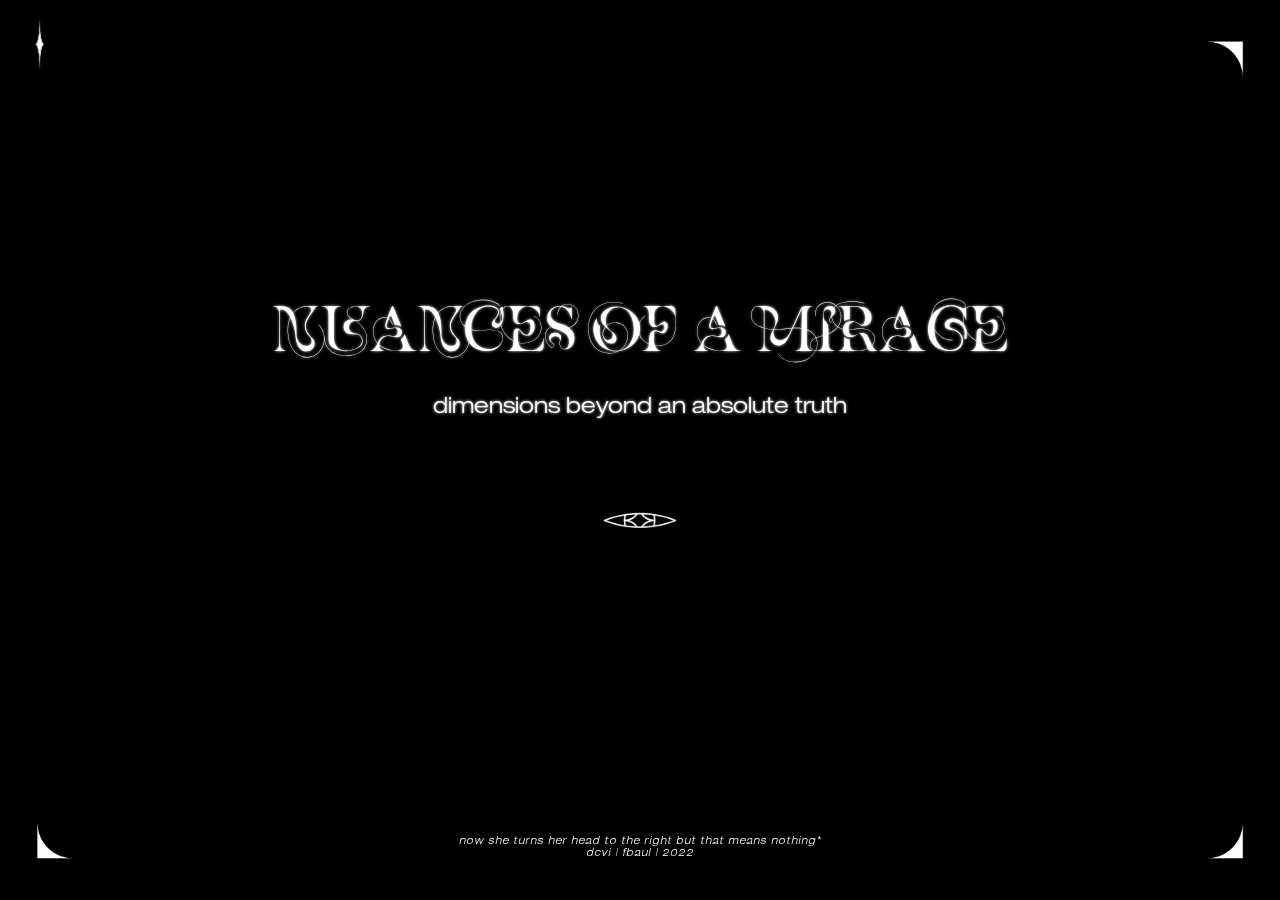
==== commit f703b722: "Add files via upload" ====
--- a/index.html
+++ b/index.html
@@ -23,12 +23,13 @@
         <div class="menu">
           <ul>
             <li><a href="insights.html">insights</a></li>
-            <li><a href="fiction.html">nuances</a></li>
+            <li><a href="fiction.html">mirages</a></li>
             <li><a href="outsights.html">outsights</a></li>
             <li><a href="manual.html">process</a></li>
           </ul>
         </div>
       </div>
+    </div>
 
     <!-- content -->
     <div class="content">
@@ -58,6 +59,7 @@
     
     <!-- script -->
     <script src="js/script.js"></script>
+    <script src="https://cdnjs.cloudflare.com/ajax/libs/jquery/3.3.1/jquery.min.js"></script>
 </body>
 
 </html>--- a/css/style.css
+++ b/css/style.css
@@ -39,8 +39,8 @@
 }
 
 .video-bg {
-  position: absolute;
-  min-width: 100%;
+  position: fixed;
+  min-width: 100vw;
   min-height: 100vh;
   left: 0;
   bottom: 0;
@@ -263,7 +263,7 @@
 
 .desc {
   position: absolute;
-  bottom: 30px;
+  bottom: 40px;
   font-family: helveticaExtIt;
   font-size: 10px;
   text-align: center;
@@ -298,4 +298,55 @@
     border-radius: 46% 54% 38% 62% / 66% 38% 62% 34%;
   }
 }
+
+@media (hover: none) {
+  #cursor {
+    pointer-events: none;
+  }
+}
+
+@media only screen and (max-width: 1100px) {
+  h1 {
+    font-family: moreAloof;
+    font-size: 3rem;
+    font-weight: normal;
+    text-transform: uppercase;
+  }
+  .subtitle {
+    width: 100%;
+    -webkit-box-pack: center;
+        -ms-flex-pack: center;
+            justify-content: center;
+    font-family: helveticaExt;
+    font-size: 1.2rem;
+    padding: 20px;
+  }
+}
+
+@media only screen and (max-width: 992px) {
+  .menu-trigger:hover > .menu {
+    -webkit-transform: none;
+            transform: none;
+  }
+  li > a:hover {
+    opacity: 100%;
+    -webkit-transition: none;
+    transition: none;
+  }
+  .menu-trigger:active > .menu {
+    -webkit-transform: translateX(20px);
+            transform: translateX(20px);
+  }
+  li > a:active {
+    opacity: 30%;
+    -webkit-transition: all 0.8s ease;
+    transition: all 0.8s ease;
+  }
+}
+
+@media only screen and (max-width: 768px) {
+  .desc {
+    font-size: 8px;
+  }
+}
 /*# sourceMappingURL=style.css.map */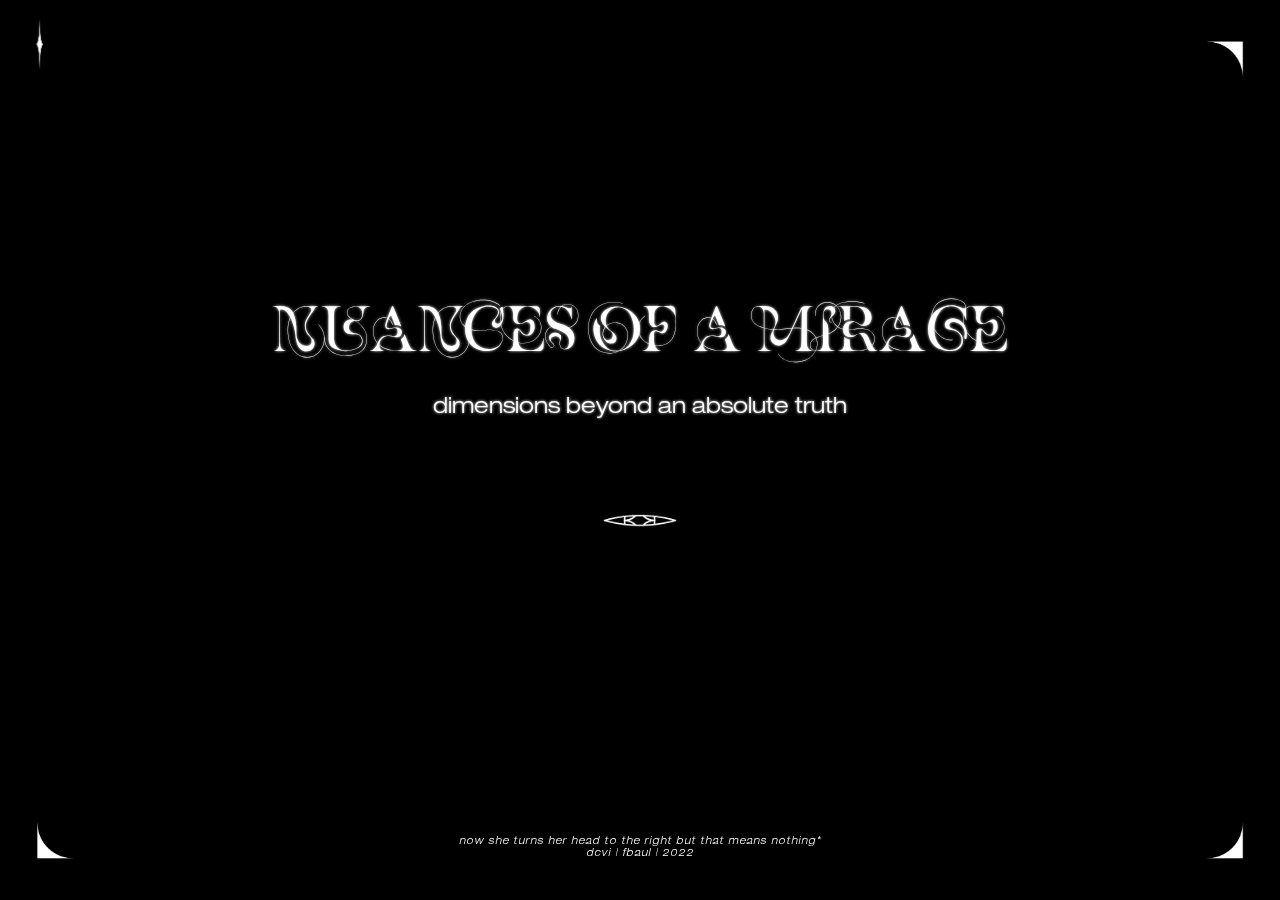
==== commit 92a88406: "Add files via upload" ====
--- a/index.html
+++ b/index.html
@@ -31,6 +31,20 @@
       </div>
     </div>
 
+    <!-- menu mobile -->
+
+    <div id="sidebar">
+        <div class="toggle-btn">
+            <img id='star' src="css/data/ster.gif" width="60" height="60">
+        </div>
+        <ul>
+            <li><a href="insights.html">insights</a></li>
+            <li><a href="fiction.html">mirages</a></li>
+            <li><a href="outsights.html">outsights</a></li>
+            <li><a href="manual.html">process</a></li>
+        </ul>
+    </div>
+
     <!-- content -->
     <div class="content">
         <div class="corner-top-right"><img src="css/data/canto_top_right.png" width="70" height="70"></div>
@@ -62,4 +76,13 @@
     <script src="https://cdnjs.cloudflare.com/ajax/libs/jquery/3.3.1/jquery.min.js"></script>
 </body>
 
-</html>+</html>
+
+<!-- Nuances of a Mirage official site
+    
+within the context of now she turns her head to the right but that means nothing*
+DCVI FBAUL 2022
+
+coded by Cláudia Gomes
+
+um beijo e um queijo-->--- a/css/style.css
+++ b/css/style.css
@@ -19,6 +19,12 @@
   cursor: none;
   -webkit-box-sizing: border-box;
           box-sizing: border-box;
+}
+
+@media only screen and (max-width: 1180px) {
+  * {
+    cursor: auto;
+  }
 }
 
 body {
@@ -69,6 +75,12 @@
   z-index: 999;
 }
 
+@media only screen and (max-width: 1180px) {
+  #cursor {
+    display: none;
+  }
+}
+
 .menu-trigger {
   position: fixed;
   top: 15px;
@@ -141,8 +153,13 @@
   transition: all 0.8s ease;
 }
 
+#sidebar {
+  display: none;
+}
+
 .content {
   width: 100%;
+  height: auto;
 }
 
 .corner-top-right {
@@ -299,13 +316,7 @@
   }
 }
 
-@media (hover: none) {
-  #cursor {
-    pointer-events: none;
-  }
-}
-
-@media only screen and (max-width: 1100px) {
+@media only screen and (max-width: 1180px) {
   h1 {
     font-family: moreAloof;
     font-size: 3rem;
@@ -321,26 +332,53 @@
     font-size: 1.2rem;
     padding: 20px;
   }
-}
-
-@media only screen and (max-width: 992px) {
-  .menu-trigger:hover > .menu {
-    -webkit-transform: none;
-            transform: none;
-  }
-  li > a:hover {
-    opacity: 100%;
-    -webkit-transition: none;
-    transition: none;
-  }
-  .menu-trigger:active > .menu {
-    -webkit-transform: translateX(20px);
-            transform: translateX(20px);
-  }
-  li > a:active {
-    opacity: 30%;
-    -webkit-transition: all 0.8s ease;
-    transition: all 0.8s ease;
+  .menu-trigger {
+    display: none;
+  }
+  #sidebar {
+    position: fixed;
+    width: auto;
+    height: auto;
+    left: -3vw;
+    display: -webkit-box;
+    display: -ms-flexbox;
+    display: flex;
+    -webkit-box-orient: vertical;
+    -webkit-box-direction: normal;
+        -ms-flex-direction: column;
+            flex-direction: column;
+    -webkit-box-align: center;
+        -ms-flex-align: center;
+            align-items: center;
+    mix-blend-mode: difference;
+    z-index: 10;
+  }
+  #sidebar li {
+    color: #f9f9ed;
+    font-size: 20px;
+    font-family: helveticaExt;
+    margin-top: 10vh;
+    -webkit-writing-mode: vertical-lr;
+        -ms-writing-mode: tb-lr;
+            writing-mode: vertical-lr;
+    -webkit-transform: rotate(-180deg);
+            transform: rotate(-180deg);
+  }
+  li {
+    color: #fff;
+    text-decoration: none;
+    list-style: none;
+  }
+  .toggle-btn {
+    position: absolute;
+    left: 3vw;
+    margin: 15px 0 10px 15px;
+  }
+  #sidebar.active {
+    left: 3vw;
+  }
+  #sidebar.active .toggle-btn {
+    left: -3vw;
   }
 }
 
